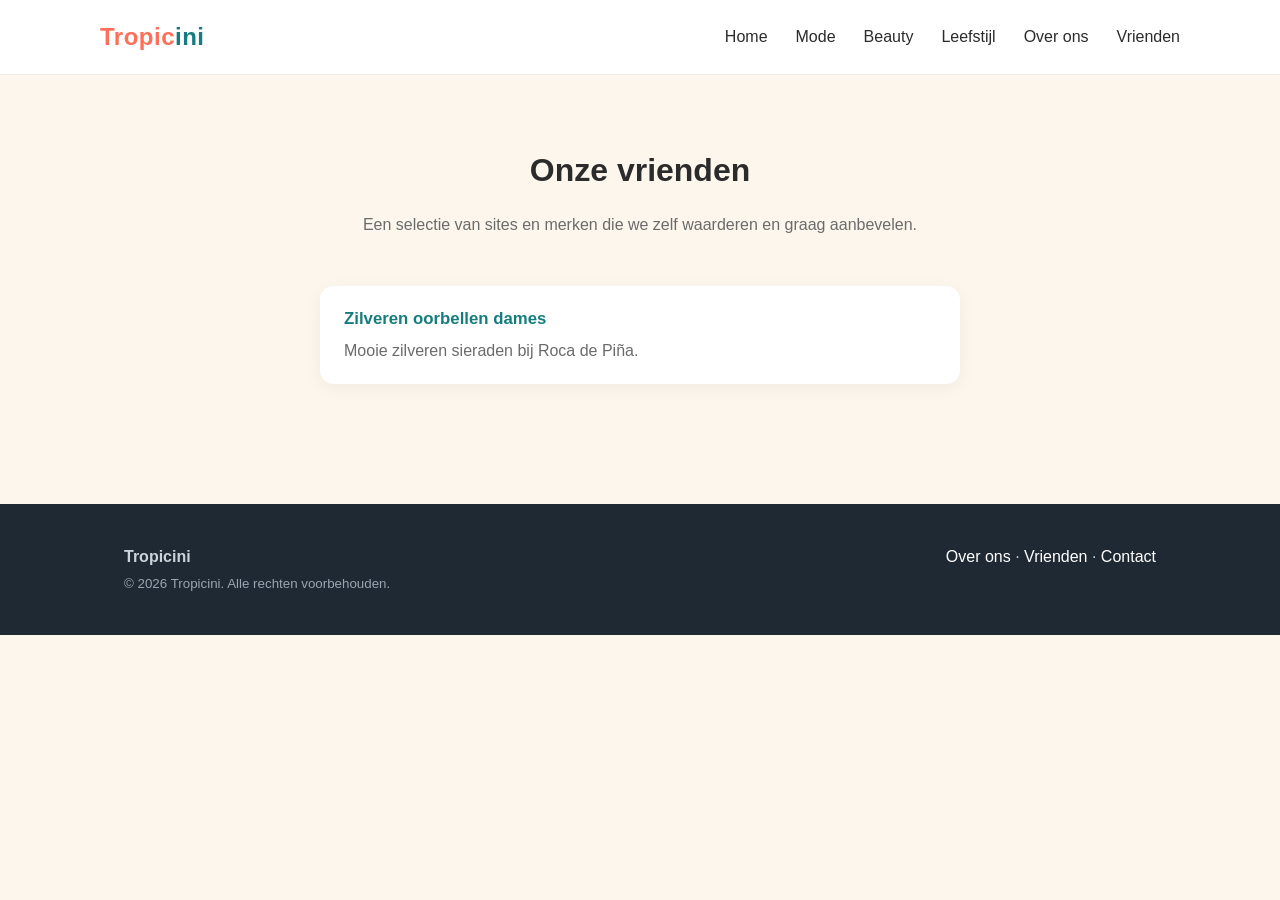
==== vrienden.html @ 778d6880 "Add files via upload" ====
<!DOCTYPE html>
<html lang="nl">
<head>
<meta charset="UTF-8">
<meta name="viewport" content="width=device-width, initial-scale=1.0">
<title>Vrienden — Tropicini</title>
<meta name="description" content="Sites en merken die Tropicini graag aanbeveelt.">
<link rel="stylesheet" href="/style.css">
</head>
<body>
<header class="site-header">
  <div class="container nav">
    <div class="logo"><a href="/" style="color:inherit;text-decoration:none;">Tropic<span>ini</span></a></div>
    <ul class="nav-links">
      <li><a href="/">Home</a></li>
      <li><a href="/mode.html">Mode</a></li>
      <li><a href="/beauty.html">Beauty</a></li>
      <li><a href="/leefstijl.html">Leefstijl</a></li>
      <li><a href="/over-ons.html">Over ons</a></li>
      <li><a href="/vrienden.html">Vrienden</a></li>
    </ul>
  </div>
</header>

<div class="page-header">
  <h1>Onze vrienden</h1>
  <p>Een selectie van sites en merken die we zelf waarderen en graag aanbevelen.</p>
</div>

<div class="friends-list">
  <div class="friend-item">
    <a href="https://rocadepina.com/pages/zilveren-oorbellen-dames" rel="noopener noreferrer" target="_blank">Zilveren oorbellen dames</a>
    <p style="margin:6px 0 0;color:var(--muted);">Mooie zilveren sieraden bij Roca de Piña.</p>
  </div>
</div>

<footer class="site-footer">
  <div class="container">
    <div><strong>Tropicini</strong><br><small>&copy; <span id="year"></span> Tropicini. Alle rechten voorbehouden.</small></div>
    <div><a href="/over-ons.html">Over ons</a> &middot; <a href="/vrienden.html">Vrienden</a> &middot; <a href="/contact.html">Contact</a></div>
  </div>
</footer>
<script>document.getElementById('year').textContent = new Date().getFullYear();</script>
</body>
</html>
---- style.css ----
:root {
  --coral: #ff6f59;
  --sand: #fdf6ec;
  --teal: #167d7f;
  --ink: #2b2b2b;
  --muted: #6b6b6b;
  --card: #ffffff;
  --radius: 14px;
}

* { box-sizing: border-box; }

body {
  margin: 0;
  font-family: "Segoe UI", "Helvetica Neue", Arial, sans-serif;
  background: var(--sand);
  color: var(--ink);
  line-height: 1.6;
}

a { color: var(--teal); text-decoration: none; }
a:hover { text-decoration: underline; }

.container {
  max-width: 1080px;
  margin: 0 auto;
  padding: 0 24px;
}

header.site-header {
  background: var(--card);
  border-bottom: 1px solid #eee;
  position: sticky;
  top: 0;
  z-index: 10;
}

.nav {
  display: flex;
  align-items: center;
  justify-content: space-between;
  padding: 18px 0;
}

.logo {
  font-size: 1.5rem;
  font-weight: 700;
  color: var(--coral);
  letter-spacing: 0.5px;
}
.logo span { color: var(--teal); }

.nav-links {
  display: flex;
  gap: 28px;
  list-style: none;
  margin: 0;
  padding: 0;
}
.nav-links a {
  color: var(--ink);
  font-weight: 500;
}
.nav-links a:hover { color: var(--coral); text-decoration: none; }

.hero {
  padding: 64px 0 48px;
  text-align: center;
}
.hero h1 {
  font-size: 2.4rem;
  margin-bottom: 12px;
}
.hero p {
  max-width: 620px;
  margin: 0 auto;
  color: var(--muted);
  font-size: 1.1rem;
}

.pill {
  display: inline-block;
  background: var(--coral);
  color: white;
  padding: 6px 16px;
  border-radius: 999px;
  font-size: 0.85rem;
  font-weight: 600;
  margin-bottom: 18px;
}

.grid {
  display: grid;
  grid-template-columns: repeat(auto-fit, minmax(260px, 1fr));
  gap: 24px;
  padding: 16px 0 56px;
}

.card {
  background: var(--card);
  border-radius: var(--radius);
  overflow: hidden;
  box-shadow: 0 4px 18px rgba(0,0,0,0.05);
  display: flex;
  flex-direction: column;
}
.card-img {
  height: 160px;
  background: linear-gradient(135deg, var(--coral), var(--teal));
}
.card-body { padding: 20px; }
.card-tag {
  font-size: 0.75rem;
  text-transform: uppercase;
  letter-spacing: 0.5px;
  color: var(--teal);
  font-weight: 700;
}
.card h3 { margin: 8px 0; font-size: 1.15rem; }
.card p { color: var(--muted); font-size: 0.95rem; margin: 0 0 12px; }

article.post {
  padding: 40px 0 64px;
  max-width: 720px;
  margin: 0 auto;
}
article.post h1 { font-size: 2rem; margin-bottom: 6px; }
article.post .meta { color: var(--muted); font-size: 0.9rem; margin-bottom: 28px; }
article.post h2 { color: var(--teal); margin-top: 32px; }
article.post p { margin-bottom: 18px; }

.page-header {
  padding: 48px 0 8px;
  text-align: center;
}
.page-header h1 { margin-bottom: 8px; }
.page-header p { color: var(--muted); }

.friends-list {
  max-width: 640px;
  margin: 0 auto;
  padding: 24px 0 64px;
}
.friend-item {
  background: var(--card);
  border-radius: var(--radius);
  padding: 20px 24px;
  margin-bottom: 16px;
  box-shadow: 0 4px 18px rgba(0,0,0,0.05);
}
.friend-item a { font-weight: 700; font-size: 1.05rem; }

footer.site-footer {
  background: #1f2933;
  color: #cbd2d9;
  padding: 40px 0;
  margin-top: 40px;
}
footer.site-footer a { color: #fff; }
footer .container {
  display: flex;
  justify-content: space-between;
  flex-wrap: wrap;
  gap: 16px;
}
footer small { color: #9aa5b1; }

@media (max-width: 640px) {
  .nav-links { gap: 16px; font-size: 0.9rem; }
  .hero h1 { font-size: 1.8rem; }
}
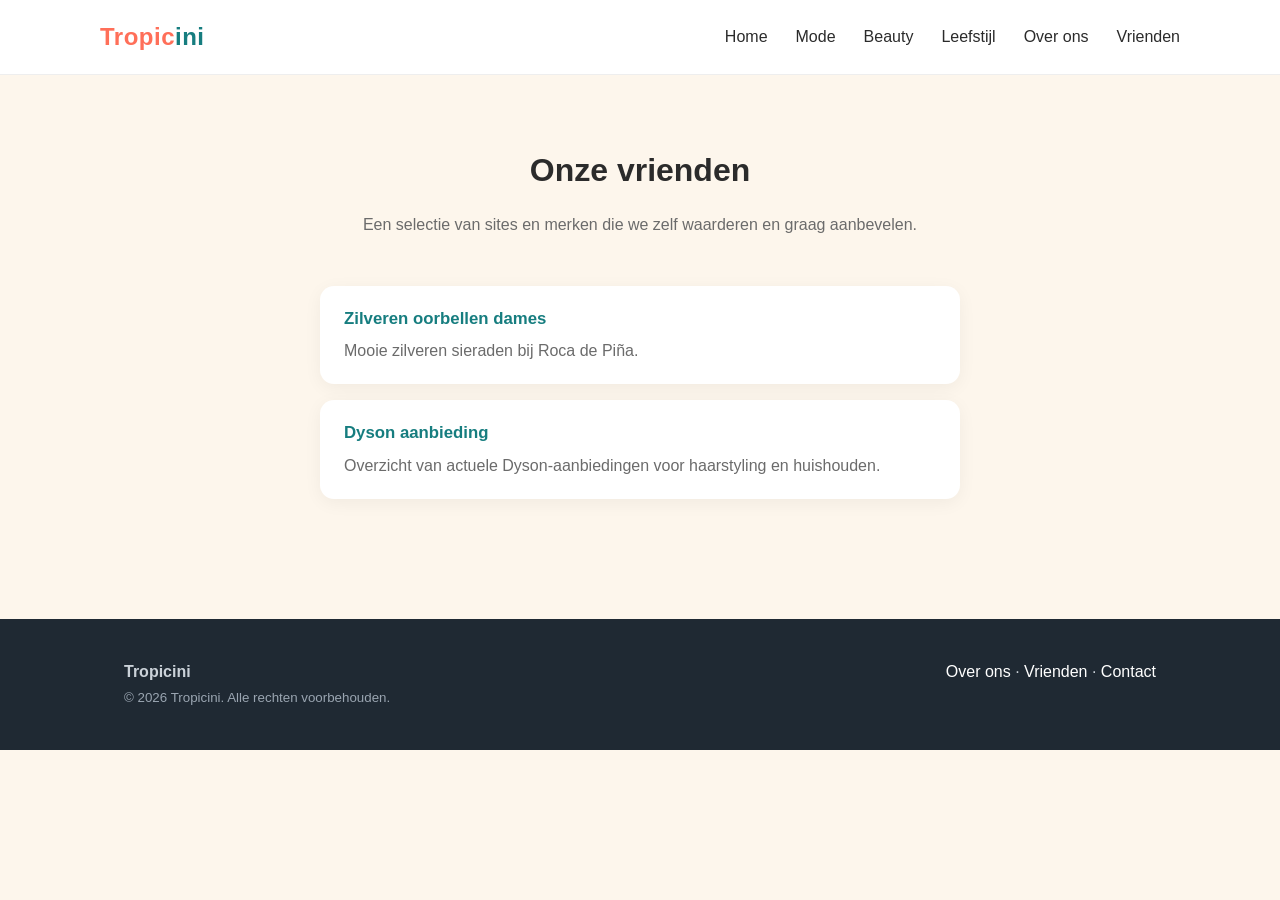
==== commit c4cd7bda: "Vrienden: Dyson aanbieding" ====
--- a/vrienden.html
+++ b/vrienden.html
@@ -32,6 +32,10 @@
     <a href="https://rocadepina.com/pages/zilveren-oorbellen-dames" rel="noopener noreferrer" target="_blank">Zilveren oorbellen dames</a>
     <p style="margin:6px 0 0;color:var(--muted);">Mooie zilveren sieraden bij Roca de Piña.</p>
   </div>
+      <div class="friend-item">
+        <a href="https://dysonaanbiedingen.nl/" rel="noopener noreferrer" target="_blank">Dyson aanbieding</a>
+        <p style="margin:6px 0 0;color:var(--muted);">Overzicht van actuele Dyson-aanbiedingen voor haarstyling en huishouden.</p>
+      </div>
 </div>
 
 <footer class="site-footer">
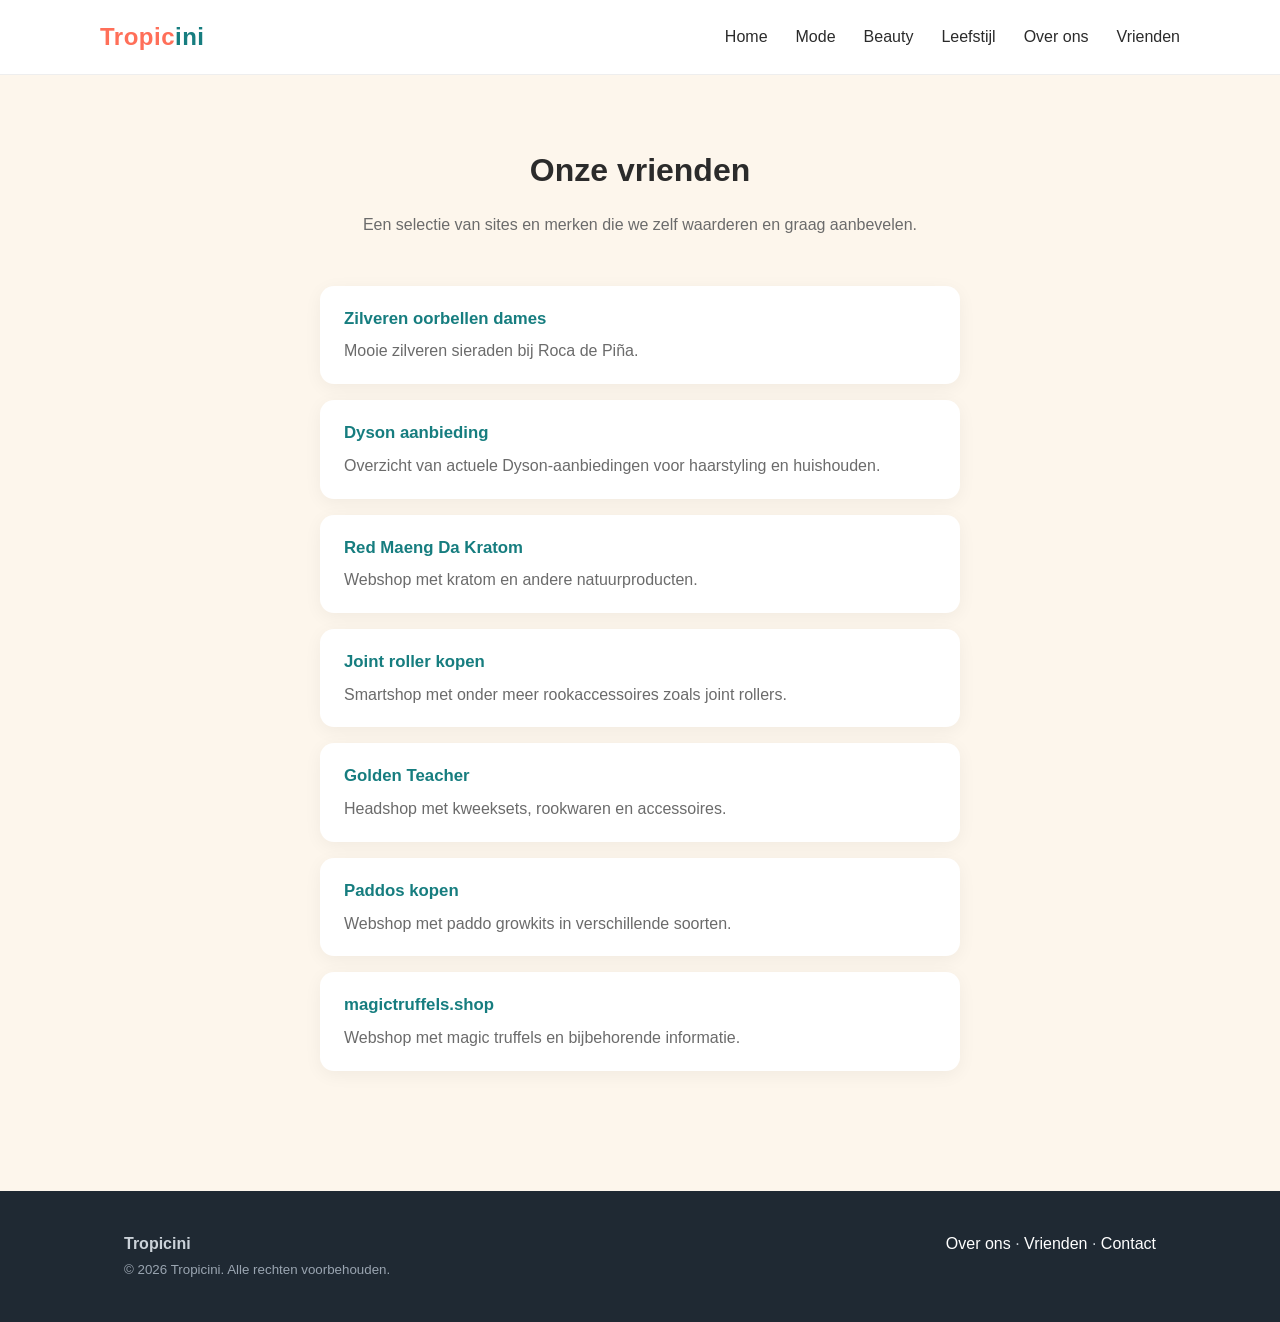
==== commit dbf0c210: "Partnerlinks toegevoegd" ====
--- a/vrienden.html
+++ b/vrienden.html
@@ -36,6 +36,26 @@
         <a href="https://dysonaanbiedingen.nl/" rel="noopener noreferrer" target="_blank">Dyson aanbieding</a>
         <p style="margin:6px 0 0;color:var(--muted);">Overzicht van actuele Dyson-aanbiedingen voor haarstyling en huishouden.</p>
       </div>
+      <div class="friend-item">
+        <a href="https://www.tatanka.nl/nl/red-maeng-da-kratom/" target="_blank">Red Maeng Da Kratom</a>
+        <p style="margin:6px 0 0;color:var(--muted);">Webshop met kratom en andere natuurproducten.</p>
+      </div>
+      <div class="friend-item">
+        <a href="https://smartific.nl/joint-roller/" target="_blank">Joint roller kopen</a>
+        <p style="margin:6px 0 0;color:var(--muted);">Smartshop met onder meer rookaccessoires zoals joint rollers.</p>
+      </div>
+      <div class="friend-item">
+        <a href="https://www.headshop.nl/nl/golden-teacher-magic-mushroom-grow-kit/" target="_blank">Golden Teacher</a>
+        <p style="margin:6px 0 0;color:var(--muted);">Headshop met kweeksets, rookwaren en accessoires.</p>
+      </div>
+      <div class="friend-item">
+        <a href="https://www.paddo.shop/" target="_blank">Paddos kopen</a>
+        <p style="margin:6px 0 0;color:var(--muted);">Webshop met paddo growkits in verschillende soorten.</p>
+      </div>
+      <div class="friend-item">
+        <a href="https://www.magictruffels.shop/" target="_blank">magictruffels.shop</a>
+        <p style="margin:6px 0 0;color:var(--muted);">Webshop met magic truffels en bijbehorende informatie.</p>
+      </div>
 </div>
 
 <footer class="site-footer">
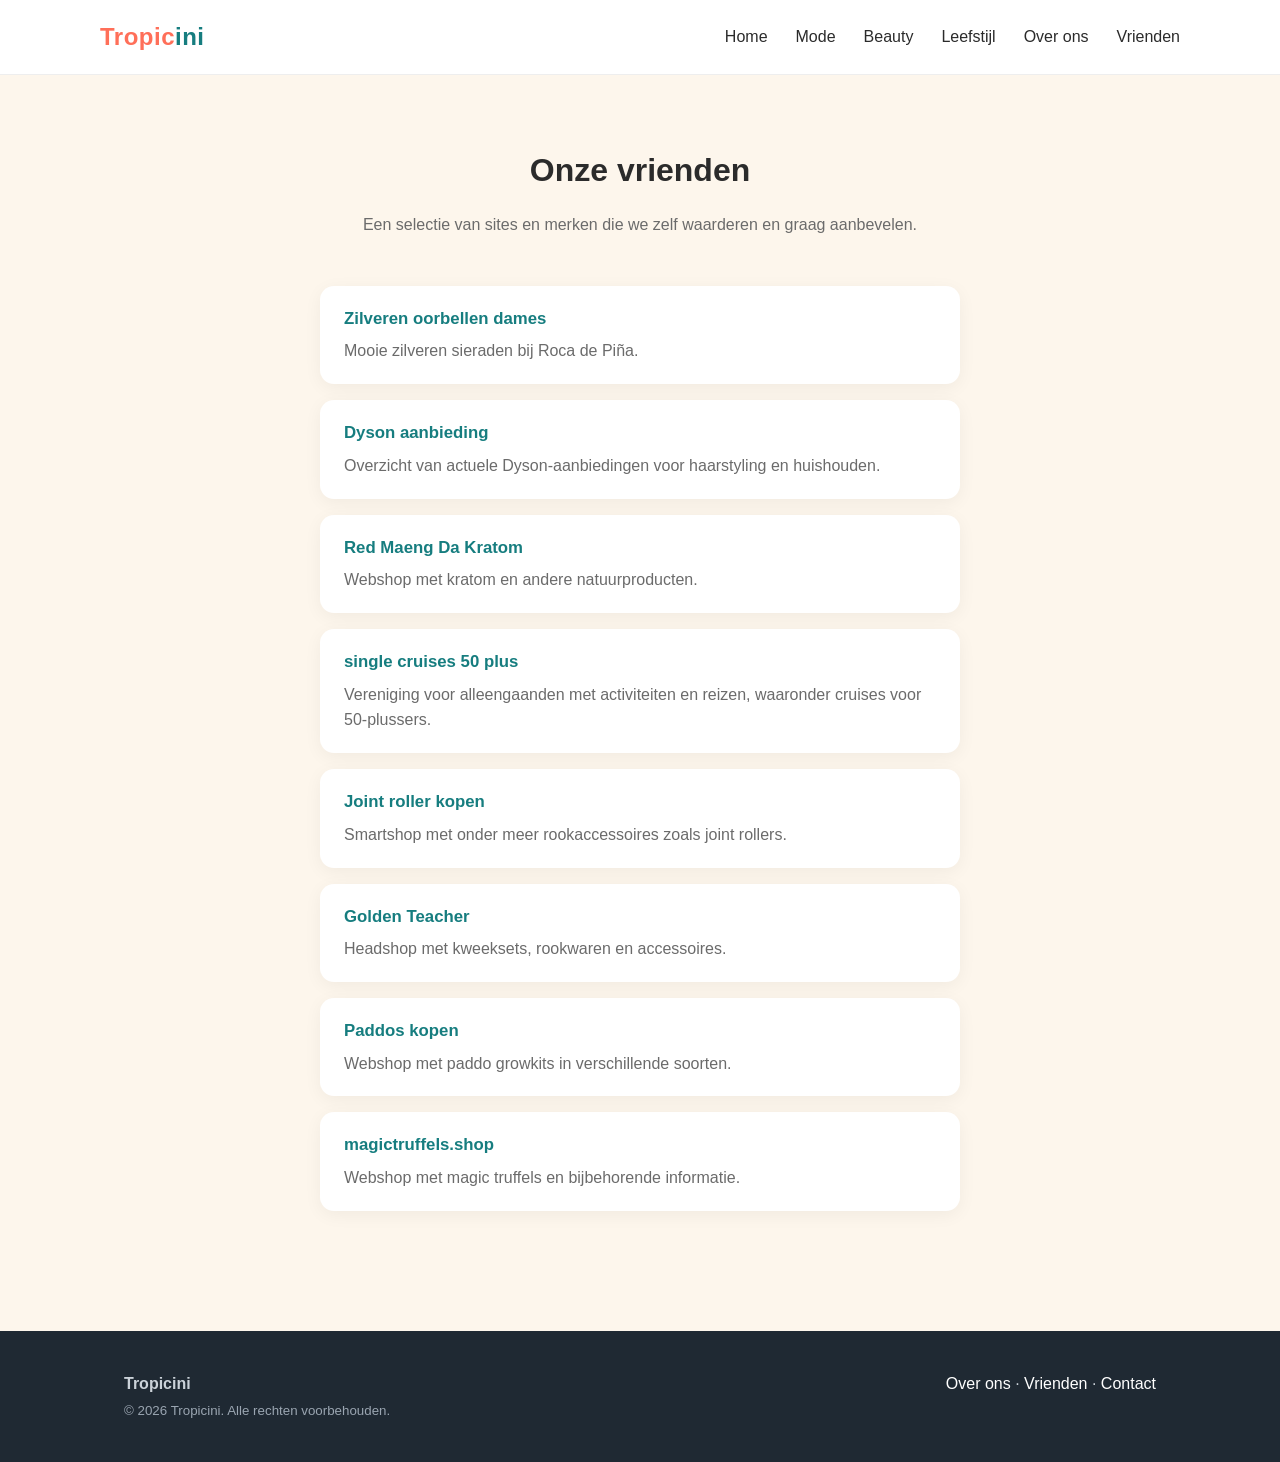
==== commit f14cdfbe: "Vrienden: single cruises 50 plus Co-Authored-By: Claude Opus 5.5 <noreply@anthropic.com> Claude-Sess" ====
--- a/vrienden.html
+++ b/vrienden.html
@@ -41,6 +41,10 @@
         <p style="margin:6px 0 0;color:var(--muted);">Webshop met kratom en andere natuurproducten.</p>
       </div>
       <div class="friend-item">
+        <a href="https://www.gewoonvriendschap.nl/index.php?option=com_content&amp;view=article&amp;id=1065&amp;catid=35" target="_blank">single cruises 50 plus</a>
+        <p style="margin:6px 0 0;color:var(--muted);">Vereniging voor alleengaanden met activiteiten en reizen, waaronder cruises voor 50-plussers.</p>
+      </div>
+      <div class="friend-item">
         <a href="https://smartific.nl/joint-roller/" target="_blank">Joint roller kopen</a>
         <p style="margin:6px 0 0;color:var(--muted);">Smartshop met onder meer rookaccessoires zoals joint rollers.</p>
       </div>
